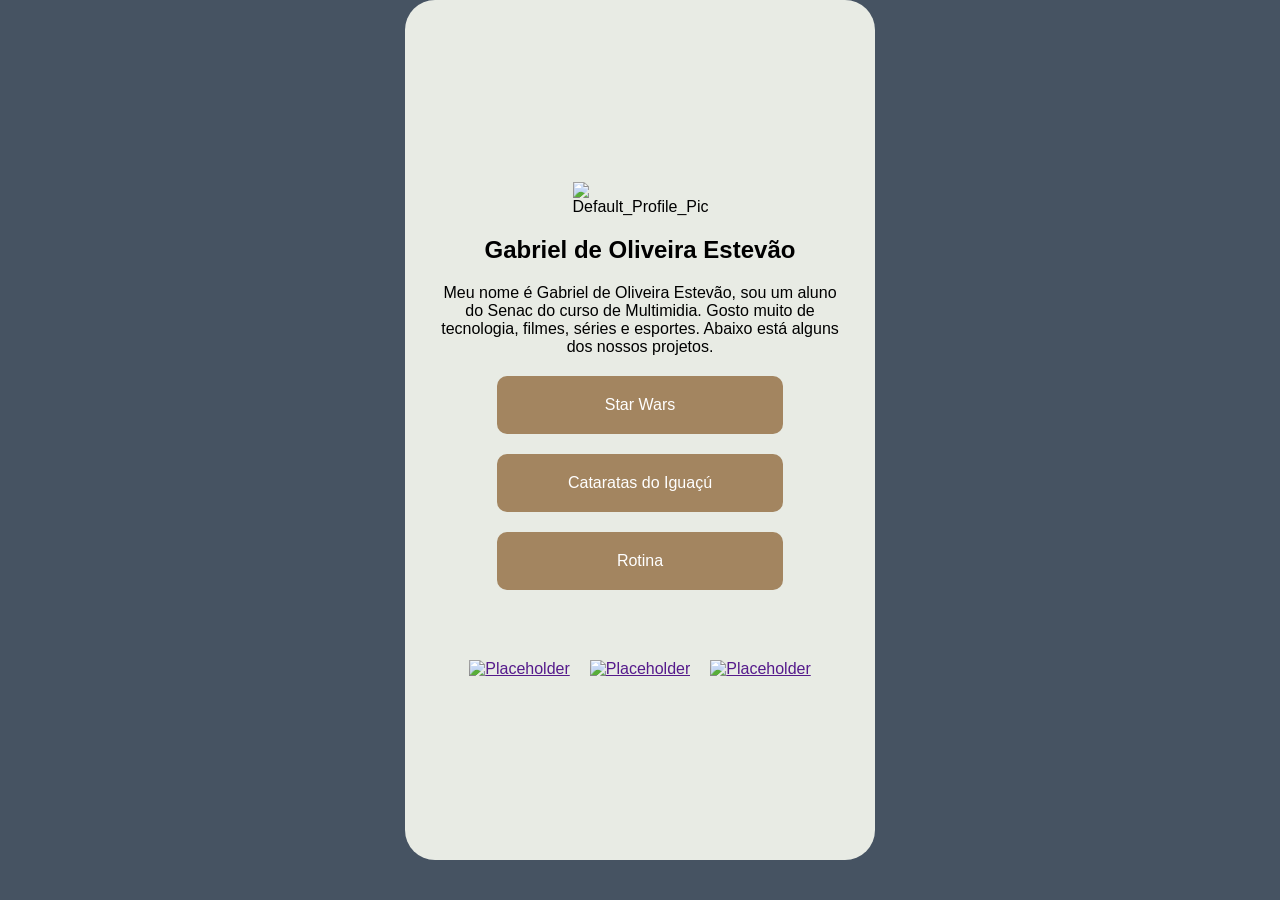
==== index.html @ f9b96dbe "upload_linktree" ====
<!DOCTYPE html>
<html lang="pt-br">
<head>
  <meta charset="UTF-8">
  <meta name="viewport" content="width=device-width, initial-scale=1.0">
  <link rel="stylesheet" href="style.css">
  <title>LinkTree</title>
</head>
<body>
  <section>

    <main>
        <img src="images/mii.png" alt="Default_Profile_Picture" width="135px">

        <h1>Gabriel de Oliveira Estevão</h1>
        <p>Meu nome é Gabriel de Oliveira Estevão, sou um aluno do Senac do curso de Multimidia. Gosto muito de tecnologia, filmes, séries e esportes. Abaixo está alguns dos nossos projetos.</p>

        <a href="https://senacwars.netlify.app" class="button" target="_blank">Star Wars</a>
        <a href="https://senaciguacu.netlify.app" class="button" target="_blank">Cataratas do Iguaçú</a>
        <a href="https://rotinatrabalho.netlify.app" class="button" target="_blank">Rotina</a>

        <div id="icons">

          <a href=""><img src="images/Spotify-Icon.png" alt="Placeholder" width="100px"></a>

          <a href=""><img src="images/Twitter-Logo.png" alt="Placeholder" width="100px"></a>

          <a href=""><img src="images/Instagram.png" alt="Placeholder" width="100px"></a>

        </div>
    </main>

  </section>
</body>
</html>
---- style.css ----
* {
  padding: 0;
  margin: 0;
  font-family: Arial, Helvetica, sans-serif;
}

body {
  display: flex;
  justify-content: center;
  align-items: center;
  background-color: #465362;
}

section {
  display: flex;
  flex-direction: column;
  justify-content: center;
  align-items: center;
  width: 80%;
}

main {
  display: flex;
  flex-direction: column;
  justify-content: center;
  align-items: center;
  width: 40%;
  height: 800px;
  padding: 30px;
  border-radius: 30px;
  gap: 20px;
  background-color: #E8EBE4;
}

main p {
  text-align: center;
}

#links {
  display: flex;
  flex-direction: column;
}

.button {
  width: 60%;
  padding: 20px;
  border: none;
  border-radius: 10px;
  background-color: #A38560;
  text-align: center;
  text-decoration: none;
  color: white;
}

.button:hover {
  background-color: #836a4c;
  cursor: pointer;
  transition: 0.5s;
}

#icons {
  display: flex;
  flex-direction: row;
  margin-top: 50px;
  gap: 20px;
}
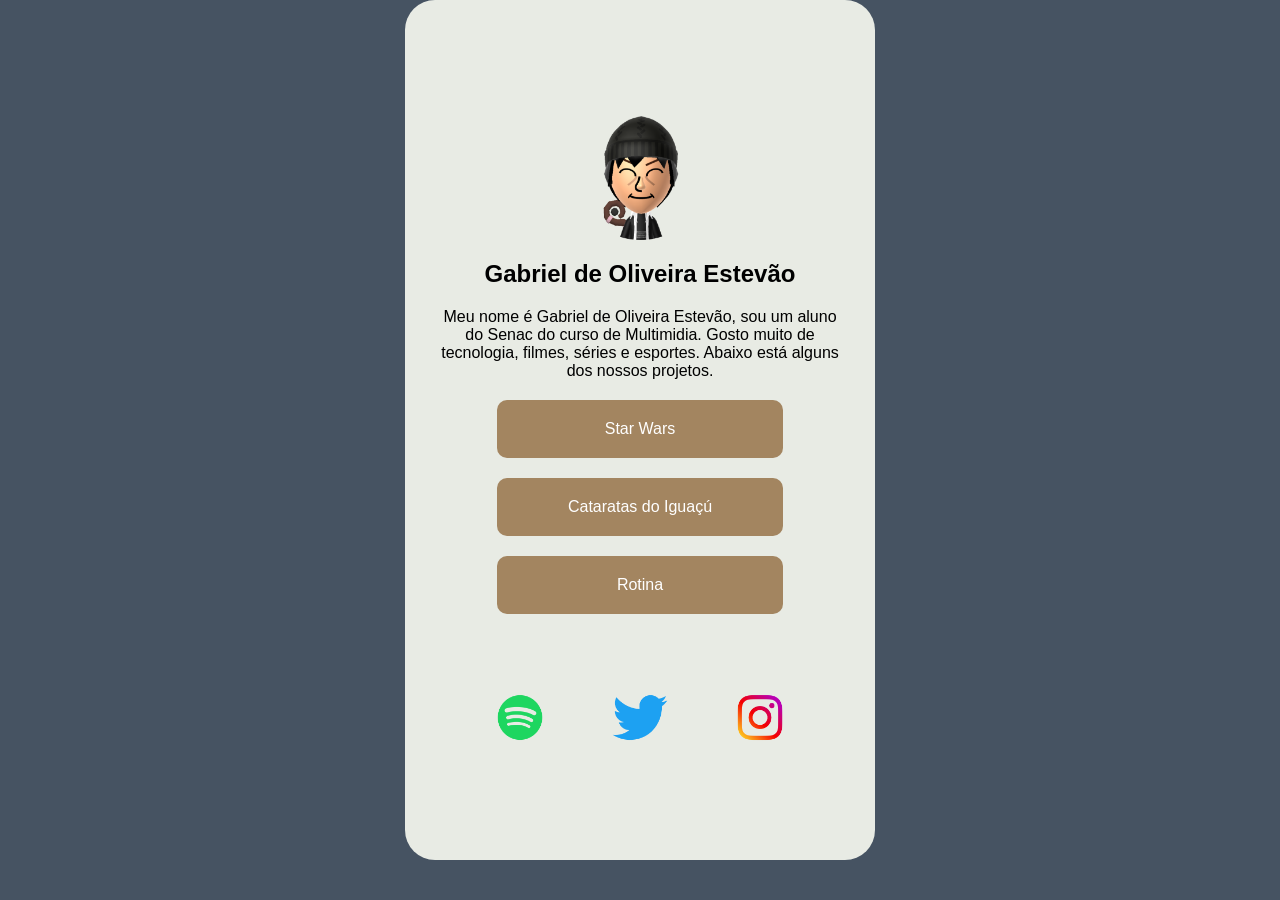
==== commit b804a759: "new_index" ====
--- a/index.html
+++ b/index.html
@@ -21,11 +21,11 @@
 
         <div id="icons">
 
-          <a href=""><img src="images/Spotify-Icon.png" alt="Placeholder" width="100px"></a>
+          <a href=""><img src="images/Spotify-Icon.png" alt="Placeholder" width="100px" target="_blank"></a>
 
-          <a href=""><img src="images/Twitter-Logo.png" alt="Placeholder" width="100px"></a>
+          <a href="https://x.com/pretulhos"><img src="images/Twitter-Logo.png" alt="Placeholder" width="100px" target="_blank"></a>
 
-          <a href=""><img src="images/Instagram.png" alt="Placeholder" width="100px"></a>
+          <a href="https://www.instagram.com/onlyzkl/"><img src="images/Instagram.png" alt="Placeholder" width="100px" target="_blank"></a>
 
         </div>
     </main>
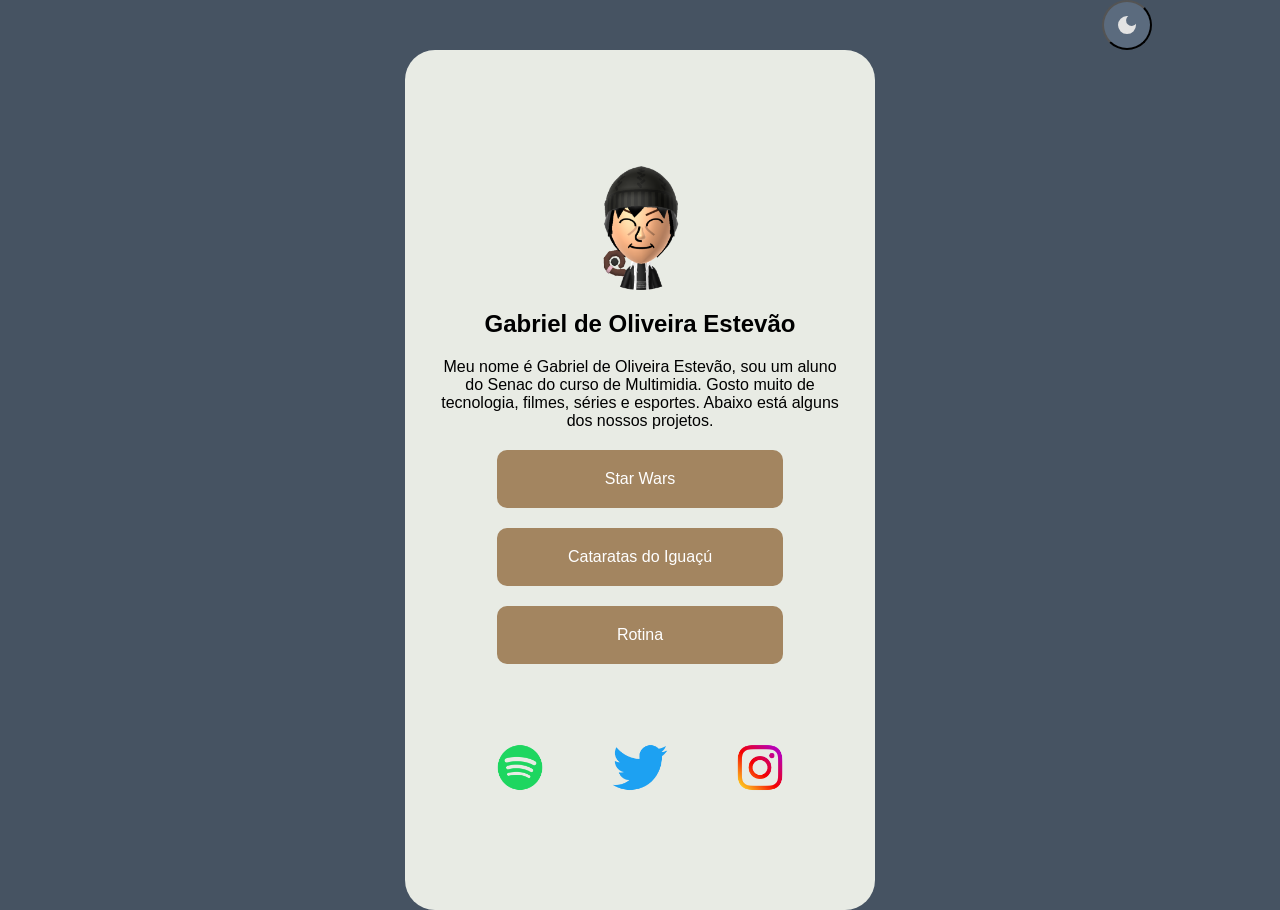
==== commit f6d08f08: "Add files via upload" ====
--- a/index.html
+++ b/index.html
@@ -5,10 +5,18 @@
   <meta name="viewport" content="width=device-width, initial-scale=1.0">
   <link rel="stylesheet" href="style.css">
   <title>LinkTree</title>
+  <script type="text/javascript" src="darkmode.js" defer></script>
 </head>
 <body>
+
   <section>
-
+    <div  id="theme-switch">
+      <button id="button-switch">
+        <svg xmlns="http://www.w3.org/2000/svg" height="24px" viewBox="0 -960 960 960" width="24px" fill="#e3e3e3"><path d="M338.5-338.5Q280-397 280-480t58.5-141.5Q397-680 480-680t141.5 58.5Q680-563 680-480t-58.5 141.5Q563-280 480-280t-141.5-58.5ZM200-440H40v-80h160v80Zm720 0H760v-80h160v80ZM440-760v-160h80v160h-80Zm0 720v-160h80v160h-80ZM256-650l-101-97 57-59 96 100-52 56Zm492 496-97-101 53-55 101 97-57 59Zm-98-550 97-101 59 57-100 96-56-52ZM154-212l101-97 55 53-97 101-59-57Z"/></svg>
+        <svg xmlns="http://www.w3.org/2000/svg" height="24px" viewBox="0 -960 960 960" width="24px" fill="#e3e3e3"><path d="M480-120q-150 0-255-105T120-480q0-150 105-255t255-105q14 0 27.5 1t26.5 3q-41 29-65.5 75.5T444-660q0 90 63 153t153 63q55 0 101-24.5t75-65.5q2 13 3 26.5t1 27.5q0 150-105 255T480-120Z"/></svg>
+        
+      </button>
+    </div>
     <main>
         <img src="images/mii.png" alt="Default_Profile_Picture" width="135px">
 
@@ -21,15 +29,15 @@
 
         <div id="icons">
 
-          <a href=""><img src="images/Spotify-Icon.png" alt="Placeholder" width="100px" target="_blank"></a>
+          <a href="https://open.spotify.com/user/ihjvv33l29qzd9dnltwy2yk29?si=9539c441fd724d0d" target="_blank"><img src="images/Spotify-Icon.png" alt="Placeholder" width="100px"></a>
 
-          <a href="https://x.com/pretulhos"><img src="images/Twitter-Logo.png" alt="Placeholder" width="100px" target="_blank"></a>
+          <a href="https://x.com/pretulhos" target="_blank"><img src="images/Twitter-Logo.png" alt="Placeholder" width="100px"></a>
 
-          <a href="https://www.instagram.com/onlyzkl/"><img src="images/Instagram.png" alt="Placeholder" width="100px" target="_blank"></a>
+          <a href="https://www.instagram.com/onlyzkl/" target="_blank"><img src="images/Instagram.png" alt="Placeholder" width="100px"></a>
 
         </div>
     </main>
 
   </section>
 </body>
-</html>+</html>
--- a/style.css
+++ b/style.css
@@ -4,11 +4,28 @@
   font-family: Arial, Helvetica, sans-serif;
 }
 
+:root {
+  --base-color: #465362;
+  --base-variant: #5b6b7e;
+  --text-color: black;
+  --secondary-text: white;
+  --primary-color: #E8EBE4;
+  --accent-color: #A38560;
+}
+
+.darkmode {
+  --base-color: #1F262D;
+  --text-color: #F0F2EE;
+  --secondary-text: #8A939E;
+  --primary-color: #2A323D;
+  --accent-color: #C2A27B;
+}
+
 body {
   display: flex;
   justify-content: center;
   align-items: center;
-  background-color: #465362;
+  background-color: var(--base-color);
 }
 
 section {
@@ -18,6 +35,37 @@
   align-items: center;
   width: 80%;
 }
+
+#theme-switch {
+  display: flex;
+  flex-direction: row;
+  justify-content: end;
+  width: 100%;
+}
+
+#button-switch {
+  height: 50px;
+  width: 50px;
+  padding: 0;
+  border-radius: 50%;
+  background-color: var(--base-variant);
+  display: flex;
+  justify-content: center;
+  align-items: center;
+}
+
+#button-switch svg:first-child{
+  display: none;
+}
+
+.darkmode #button-switch svg:last-child {
+  display: none;
+}
+
+.darkmode #button-switch svg:first-child {
+  display: block;
+}
+
 
 main {
   display: flex;
@@ -29,16 +77,11 @@
   padding: 30px;
   border-radius: 30px;
   gap: 20px;
-  background-color: #E8EBE4;
+  background-color: var(--primary-color);
 }
 
 main p {
   text-align: center;
-}
-
-#links {
-  display: flex;
-  flex-direction: column;
 }
 
 .button {
@@ -46,7 +89,7 @@
   padding: 20px;
   border: none;
   border-radius: 10px;
-  background-color: #A38560;
+  background-color: var(--accent-color);
   text-align: center;
   text-decoration: none;
   color: white;
@@ -65,3 +108,11 @@
   gap: 20px;
 }
 
+@media screen and (max-width: 450px) {
+  #icons {
+    display: flex;
+    flex-direction: column;
+    margin-top: 50px;
+    gap: 5px;
+  }
+}
